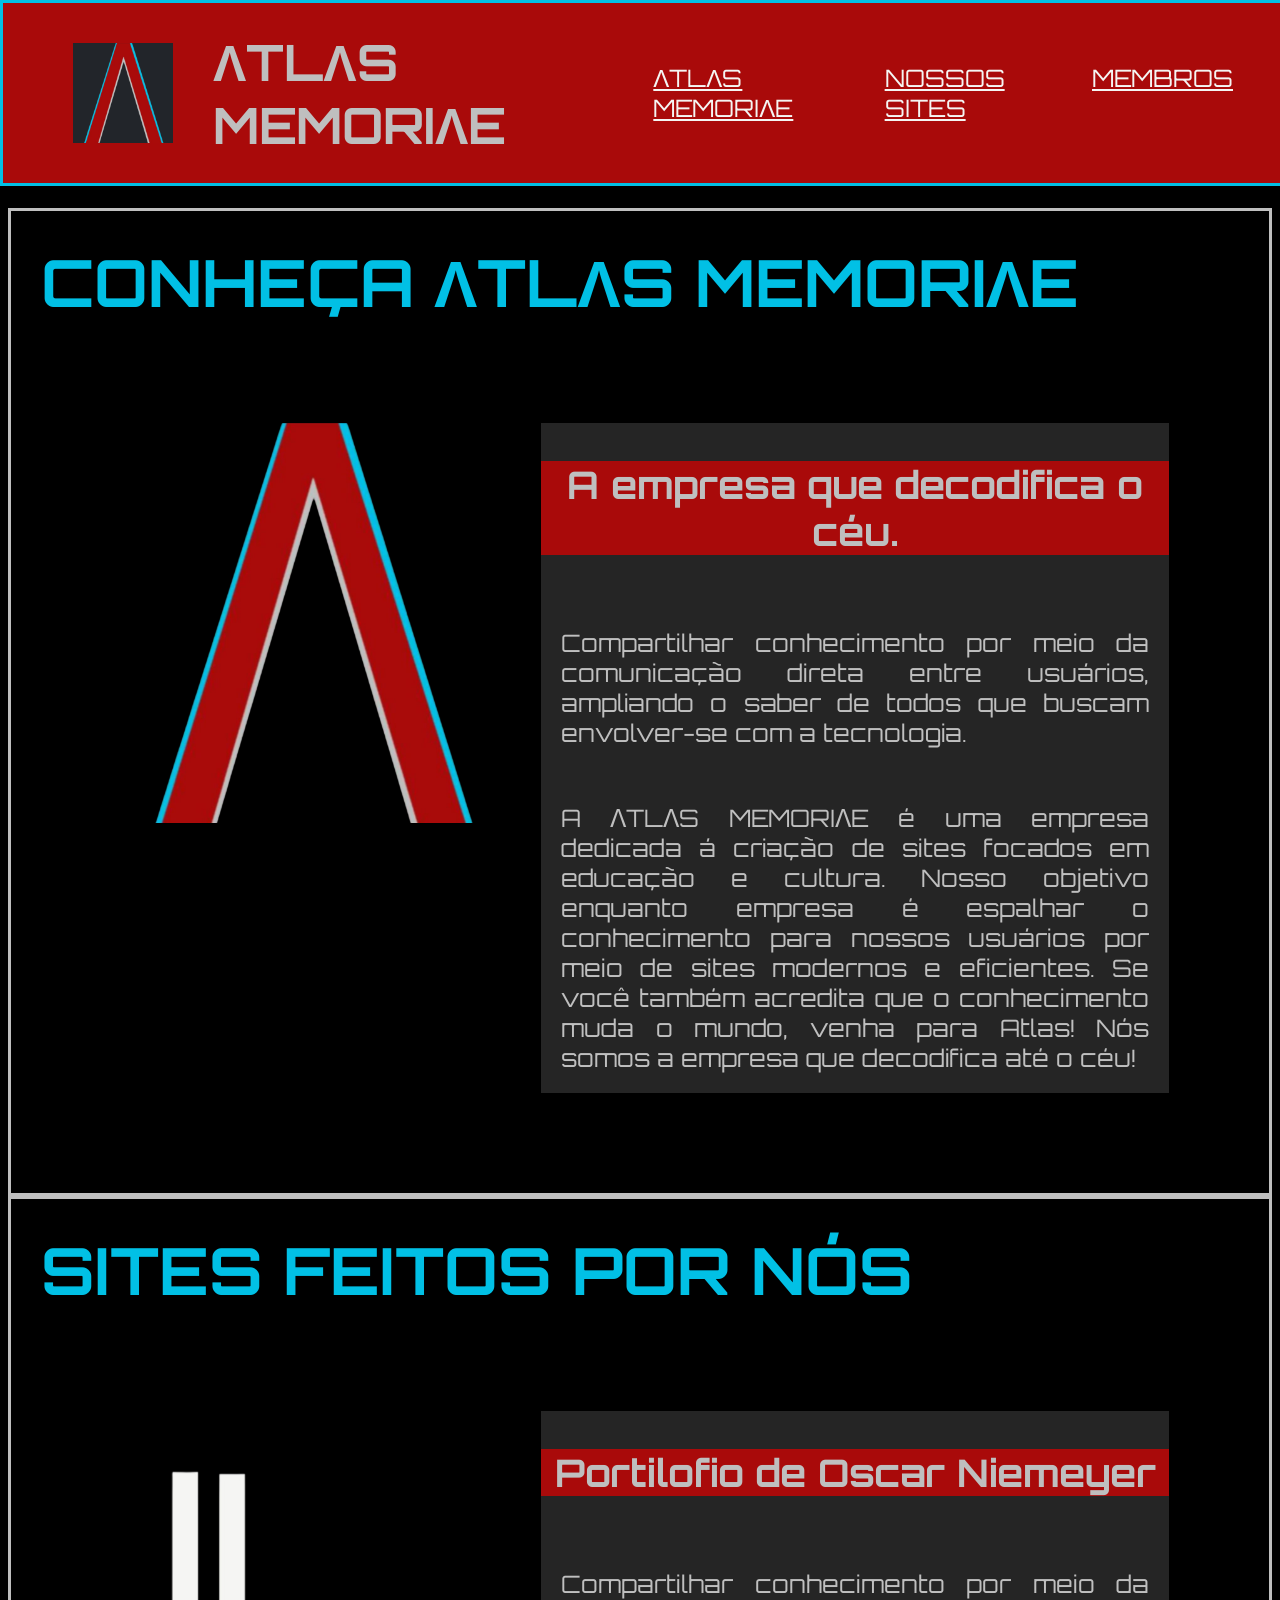
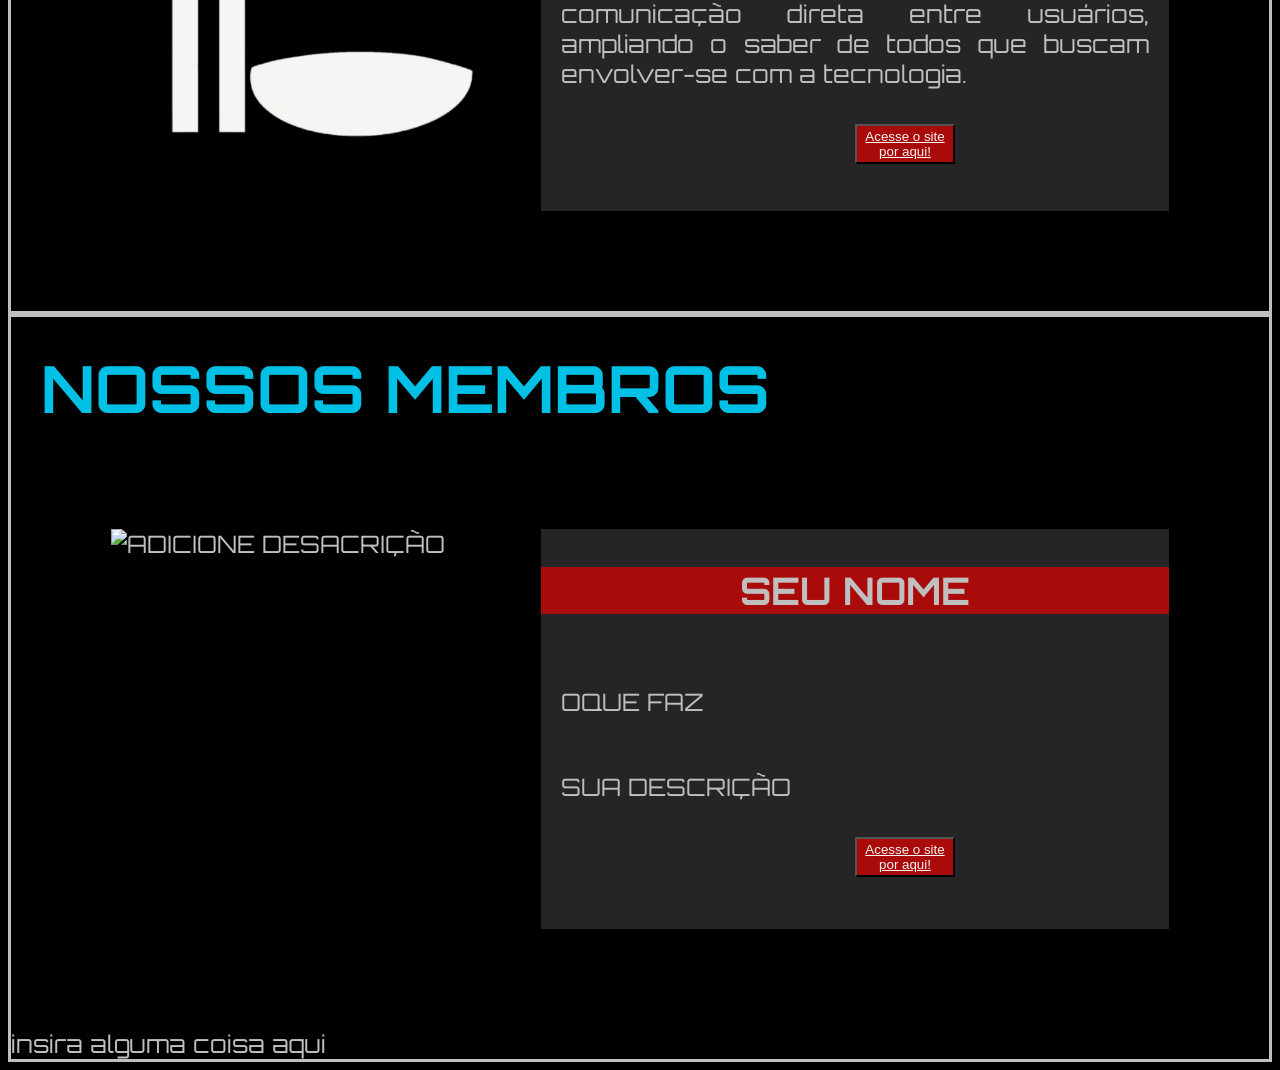
==== index.html @ 895c1627 "Add files via upload" ====
<!DOCTYPE html>
<html lang="en">
<head>

    <meta charset="UTF-8">
    <meta name="viewport" content="width=device-width, initial-scale=1.0">
    <title>ꓥTLꓥS MEMORIꓥE</title>
    <link  rel="icon" href="logo/logoaltas.jpeg">
    <link rel="stylesheet" href="style.css">
        <link rel="stylesheet" href="css/atlas.css">
        <link rel="stylesheet" href="css/sites.css">
        <link rel="stylesheet" href="css/membros.css">

</head>

<body id="empresa">

        <div class="navegacao">
            <header class="atlas">
                <div class="attlas">
                    <img class="logo" src="logo/logoaltas.jpeg" alt="Logo da empresa de criação de sites Atlas Memoriae">
                    <h1>ΛTLΛS MEMORIΛE</h1>
                </div>
                    <nav id="navegacao-atlas-id">
                        <a href="#conheca">ΛTLΛS MEMORIΛE</a>
                        <a href="#sites">NOSSOS SITES</a>
                        <a href="#membros">MEMBROS</a>
                    </nav>
            </header>
        </div>

    <div id="conheca" class="sobreatlas0">
          <h2>CONHEÇA ΛTLΛS MEMORIΛE</h2>

            <div class="sobreatlas1">
                <img class="logo2" src="logo/logoaltas-png.png" alt="Logo da nossa empresa, Atlas Memoriae.">
            <div class="sobreatlas2">
                    <h3 id="slogan"> A empresa que decodifica o céu.</h3>
                    <p> Compartilhar conhecimento por meio da comunicação direta entre usuários, ampliando o saber de todos que buscam envolver-se com a tecnologia.</p>
                <p  id="apresentacao"class="descricao">A ꓥTLꓥS MEMORIꓥE é uma empresa dedicada á criação de sites focados em educação e cultura. Nosso objetivo enquanto empresa é espalhar o conhecimento para nossos usuários por meio de sites modernos e eficientes. Se você também acredita que o conhecimento muda o mundo, venha para Atlas! Nós somos a empresa que decodifica até o céu! </p>
            </div>
                </div>
    </div>
    
     <div id="sites" class="sobrenossites0">
          <h2>SITES FEITOS POR NÓS</h2>

            <div class="sobrenossites1">
                <img class="foto-site-Oscar-Niemeyer-Portfolio" src="sites/Portilofio de Oscar Niemeyer.png" alt="Logo do site do Portilofio de Oscar Niemeyer">
            <div class="sobrenossites2">
                    <h3 id="slogan">Portilofio de Oscar Niemeyer</h3>
                    <p> Compartilhar conhecimento por meio da comunicação direta entre usuários, ampliando o saber de todos que buscam envolver-se com a tecnologia.</p>
               <button  type="button"><a href="https://5thauany.github.io/Oscar-Niemeyer-Portfolio/">Acesse o site por aqui!</a> </button> 
            </div>
                </div>
    </div>


    <div id="membros" class="sobrenossosmembros0">
          <h2>NOSSOS MEMBROS</h2>

<!--Copie e cole para fazer a sua parte-->
            <div class="sobrenossosmembros1">
                <img class="foto-membro" src=" ADICIONE SUA FOTO" alt="ADICIONE DESACRIÇÃO">
            <div class="sobrenossosmembros2">
                    <h3>SEU NOME</h3>
                    <p>OQUE FAZ</p>
                    <p> SUA DESCRIÇÃO </p>
               <button  type="button"><a href="https://5thauany.github.io/Oscar-Niemeyer-Portfolio/">Acesse o site por aqui!</a> </button> 
            </div>
<!--Copie e cole para fazer a sua parte-->

    
    
                </div>


        <footer> insira alguma coisa aqui</footer>
</body>
</html>
---- style.css ----
@import url('https://fonts.googleapis.com/css2?family=Orbitron:wght@400..900&family=Smythe&display=swap');

header
    {
        background-color: #a90a0aff;
        height: 180px;
        position: fixed;
        top: 0;
        left: 0;
        width: 100%;
        display: flex;
        justify-content: space-between;
        align-items: center;
        border: solid #01c0e5ff;
    }

h1 {
    text-align: left;
    font-size: 50px;
    padding: 10px 15px 10px 20px;
    width: fit-content;
}

h2
    {
        margin: 30px;
    }

nav 
    {
        display: flex;
        gap: 30px;
        margin-right: 50px;
    }
    
body

    {
        font-family: "Orbitron", sans-serif;
        background-color: rgb(0, 0, 0);
        color: #bfbfbfff;
        font-style: normal;
        font-size:x-large;
        padding-top: 200px; /*padding é a propriedade que define o espaçamento interno de um elemento. Ele cria uma área de preenchimento entre o conteúdo (como texto ou imagem) e a borda desse elemento */
    }


.membros-de-atlas
    {
        display: flex;
        padding: 25px; 
    }
h2
    {
        font-size: 65px;
        color: #01c0e5ff;
    }
p
    {
        margin: 20px;
        text-align: justify;
    }
a:link
    {
        color: #F5F5F3;
    }


.logo
    {
        width: 100px; 
        margin-left: 20px;
    }

#foto-membro-id
    {
        width: 300px;
    }

.attlas
    {
        display: flex;
    align-items: center;
    gap: 20px;
    margin-left: 50px;
    }
---- css/atlas.css ----
.sobreatlas0
    {
        border: solid #bfbfbfff;
         margin: 0 px;
         background-image:  linear-gradient(rgba(0, 0, 0, 0.7)), url("../fundo/GIFATLAS.gif");
        background-repeat: no-repeat;
            background-attachment: fixed;
            background-size: cover;
    }

.sobreatlas1
    {
        display: flex;       
        flex-wrap: wrap; 
        gap: 30px;              
        margin-bottom: 50px;
        margin: 80px;
        padding: 20px;
    }

.sobreatlas2
    {
        display: flex;
        flex-direction: column; /* Força um texto para baixo do outro */
        gap: 15px;             /* Cria um espaço entre os parágrafos */
        flex: 1;               /* Faz os textos preencherem o resto da largura */
        background-color: #252525ff;
    }


.logo2
    {
        width: 400px;
        height: 400px;
    }
---- css/sites.css ----
.sobrenossites0
    {
        border: solid #bfbfbfff;
         margin: 0 px;
         background-image:  linear-gradient(rgba(0, 0, 0, 0.7)), url("../fundo/gifatlas4.gif");
        background-repeat: no-repeat;
            background-attachment: fixed;
            background-size: cover;
    }

.sobrenossites1
    {
        display: flex;       
        flex-wrap: wrap; 
        gap: 30px;              
        margin-bottom: 50px;
        margin: 80px;
        padding: 20px;
    }

.sobrenossites2
    {
        display: flex;
        flex-direction: column; /* Força um texto para baixo do outro */
        gap: 15px;             /* Cria um espaço entre os parágrafos */
        flex: 1;               /* Faz os textos preencherem o resto da largura */
        background-color: #252525ff;
    }

.foto-site-Oscar-Niemeyer-Portfolio
    {
        width: 400px;
        height: 400px;
    }

h3
    {
        text-align: center;
        background-color: #a90a0aff;
        font-size: 38px;
    }

button
    {
        width: 100px;
        height: 40px;
        background-color: #a90a0aff;
        margin-left: 50%;
        margin-left: 50%;
    }
---- css/membros.css ----
.sobrenossosmembros0
    {
        border: solid #bfbfbfff;
         margin: 0 px;
         background-image:  linear-gradient(rgba(0, 0, 0, 0.7)), url("../fundo/gifatlas4.gif");
        background-repeat: no-repeat;
            background-attachment: fixed;
            background-size: cover;
    }

.sobrenossosmembros1
    {
        display: flex;       
        flex-wrap: wrap; 
        gap: 30px;              
        margin-bottom: 50px;
        margin: 80px;
        padding: 20px;
    }

.sobrenossosmembros2
    {
        display: flex;
        flex-direction: column; /* Força um texto para baixo do outro */
        gap: 15px;             /* Cria um espaço entre os parágrafos */
        flex: 1;               /* Faz os textos preencherem o resto da largura */
        background-color: #252525ff;
    }

.foto-membro
    {
        width: 400px;
        height: 400px;
    }

h3
    {
        text-align: center;
        background-color: #a90a0aff;
        font-size: 38px;
    }

button
    {
        width: 100px;
        height: 40px;
        background-color: #a90a0aff;
        margin-left: 50%;
        margin-left: 50%;
    }
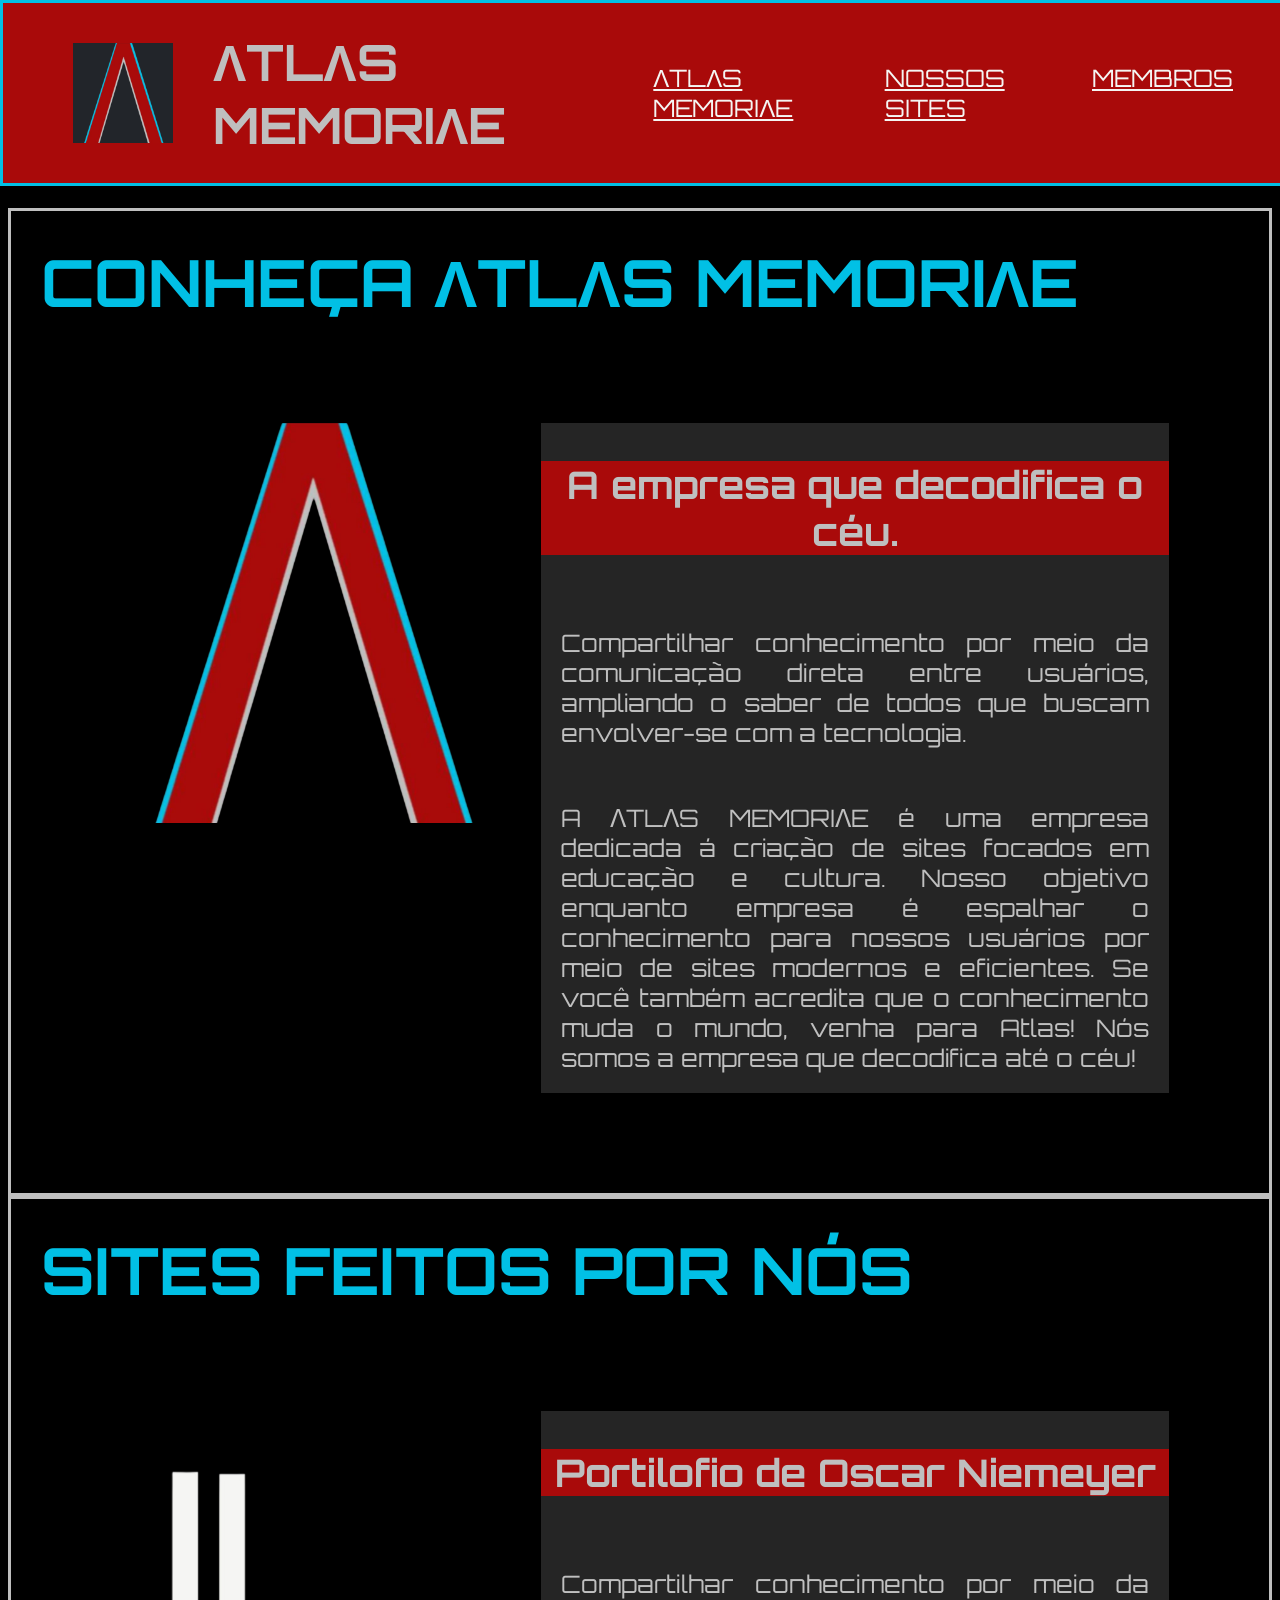
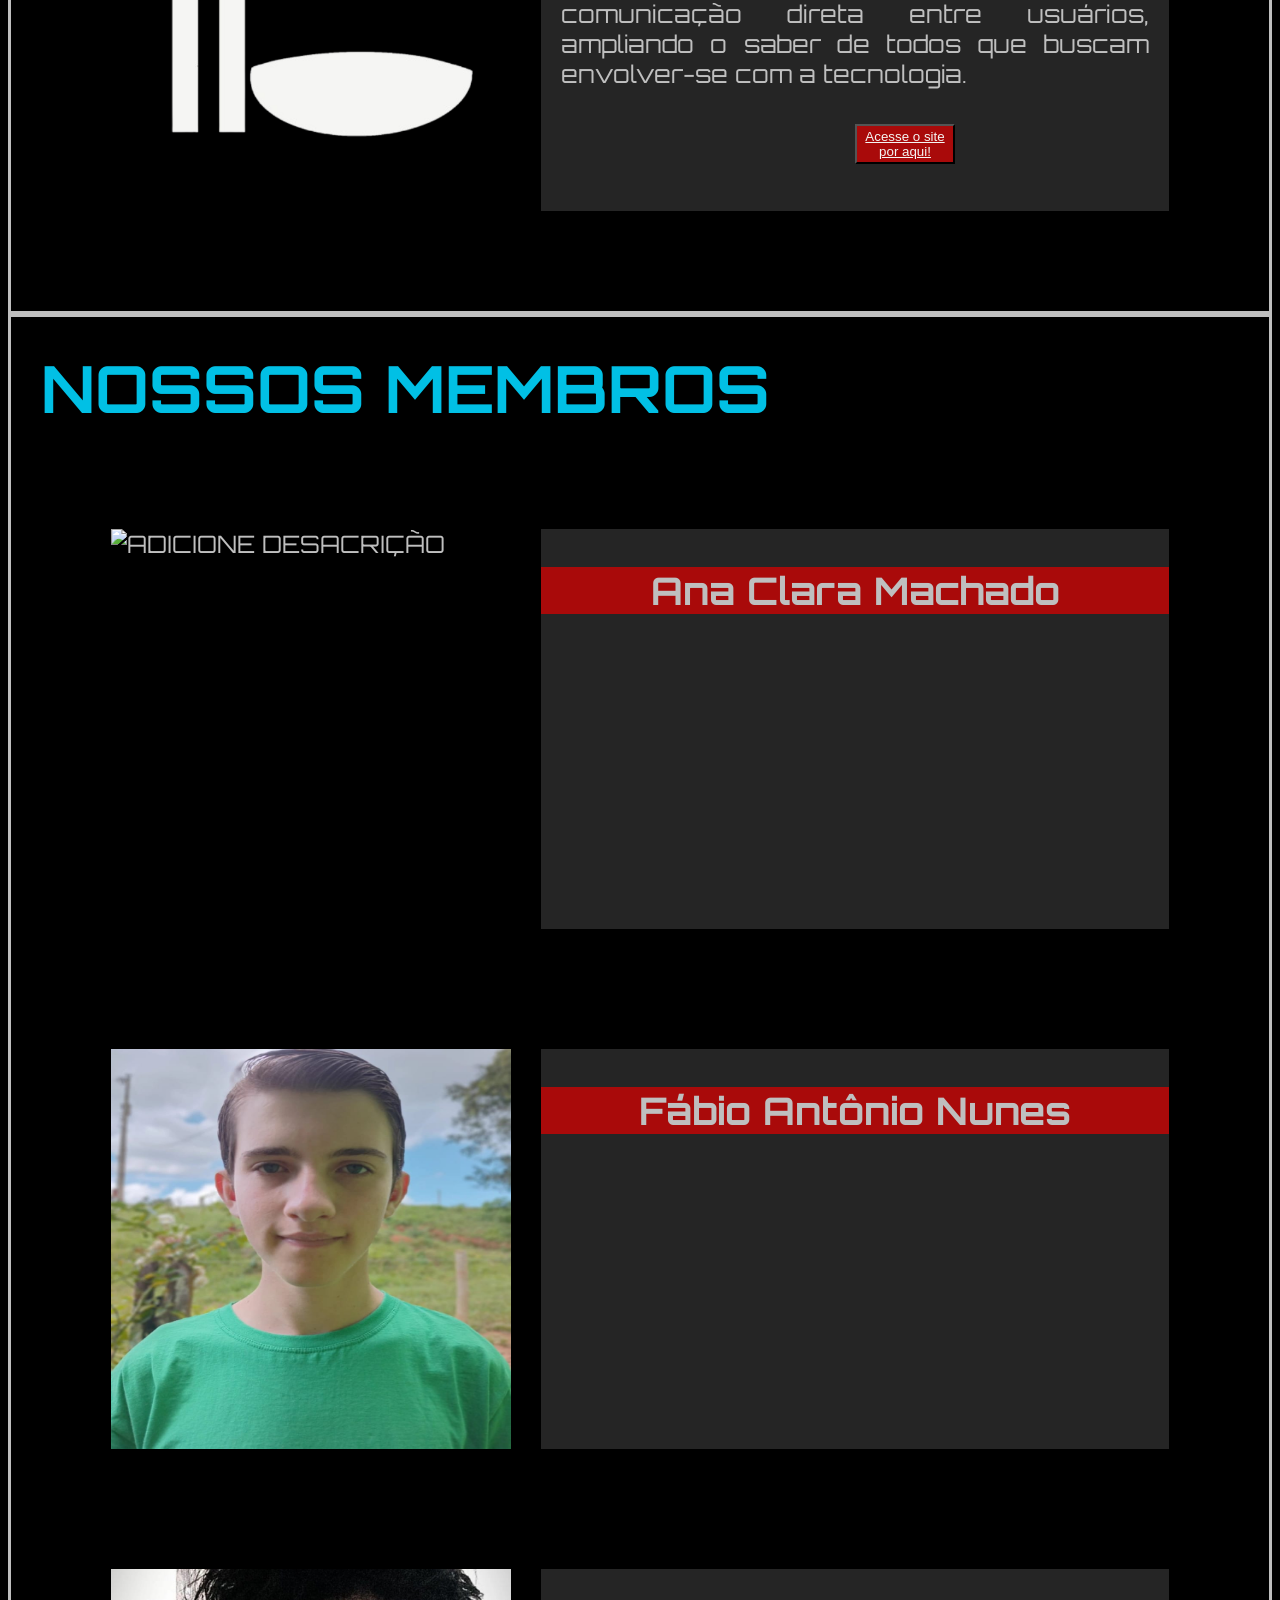
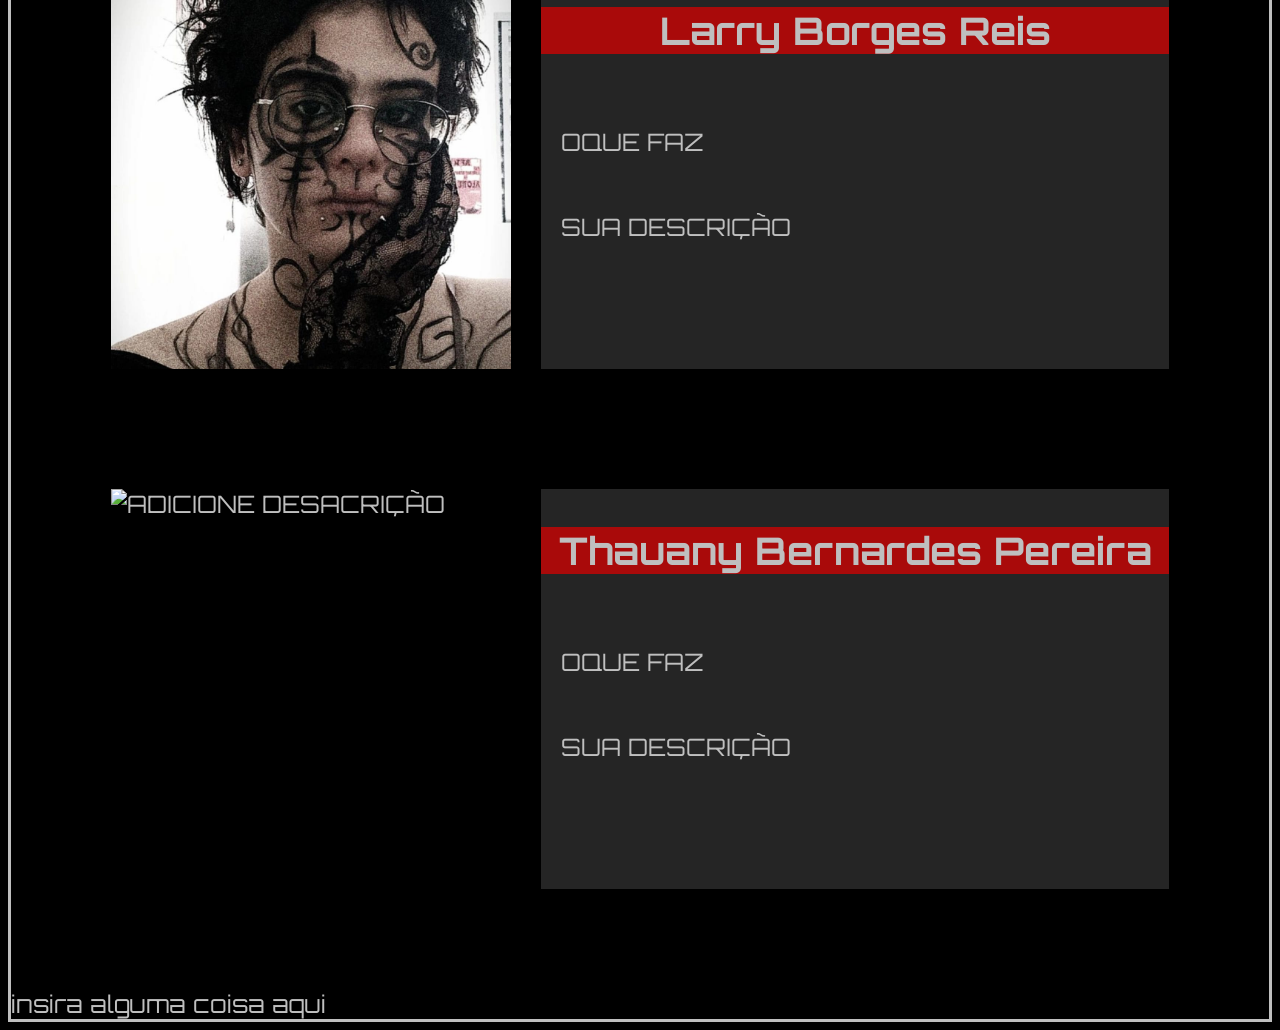
==== commit f9169c66: "Add files via upload" ====
--- a/index.html
+++ b/index.html
@@ -59,21 +59,49 @@
     <div id="membros" class="sobrenossosmembros0">
           <h2>NOSSOS MEMBROS</h2>
 
-<!--Copie e cole para fazer a sua parte-->
+
             <div class="sobrenossosmembros1">
                 <img class="foto-membro" src=" ADICIONE SUA FOTO" alt="ADICIONE DESACRIÇÃO">
             <div class="sobrenossosmembros2">
-                    <h3>SEU NOME</h3>
+                    <h3>Ana Clara Machado</h3>
+                    <p></p>
+                    <p>  </p>
+               
+            </div>
+
+                </div>
+                
+                        <div class="sobrenossosmembros1">
+                <img class="foto-membro" src="Membros/fabio.jpeg" alt="ADICIONE DESACRIÇÃO">
+            <div class="sobrenossosmembros2">
+                    <h3>Fábio Antônio Nunes</h3>
+                    <p></p>
+                    <p>  </p>
+                
+            </div>
+
+                </div>
+
+                            <div class="sobrenossosmembros1">
+                <img class="foto-membro" src="Membros/larry.jpeg" alt="ADICIONE DESACRIÇÃO">
+            <div class="sobrenossosmembros2">
+                    <h3>Larry Borges Reis</h3>
                     <p>OQUE FAZ</p>
                     <p> SUA DESCRIÇÃO </p>
-               <button  type="button"><a href="https://5thauany.github.io/Oscar-Niemeyer-Portfolio/">Acesse o site por aqui!</a> </button> 
+               
             </div>
-<!--Copie e cole para fazer a sua parte-->
 
-    
-    
                 </div>
 
+                            <div class="sobrenossosmembros1">
+                <img class="foto-membro" src="" alt="ADICIONE DESACRIÇÃO">
+            <div class="sobrenossosmembros2">
+                    <h3>Thauany Bernardes Pereira</h3>
+                    <p>OQUE FAZ</p>
+                    <p> SUA DESCRIÇÃO </p>
+            </div>
+
+                </div>
 
         <footer> insira alguma coisa aqui</footer>
 </body>
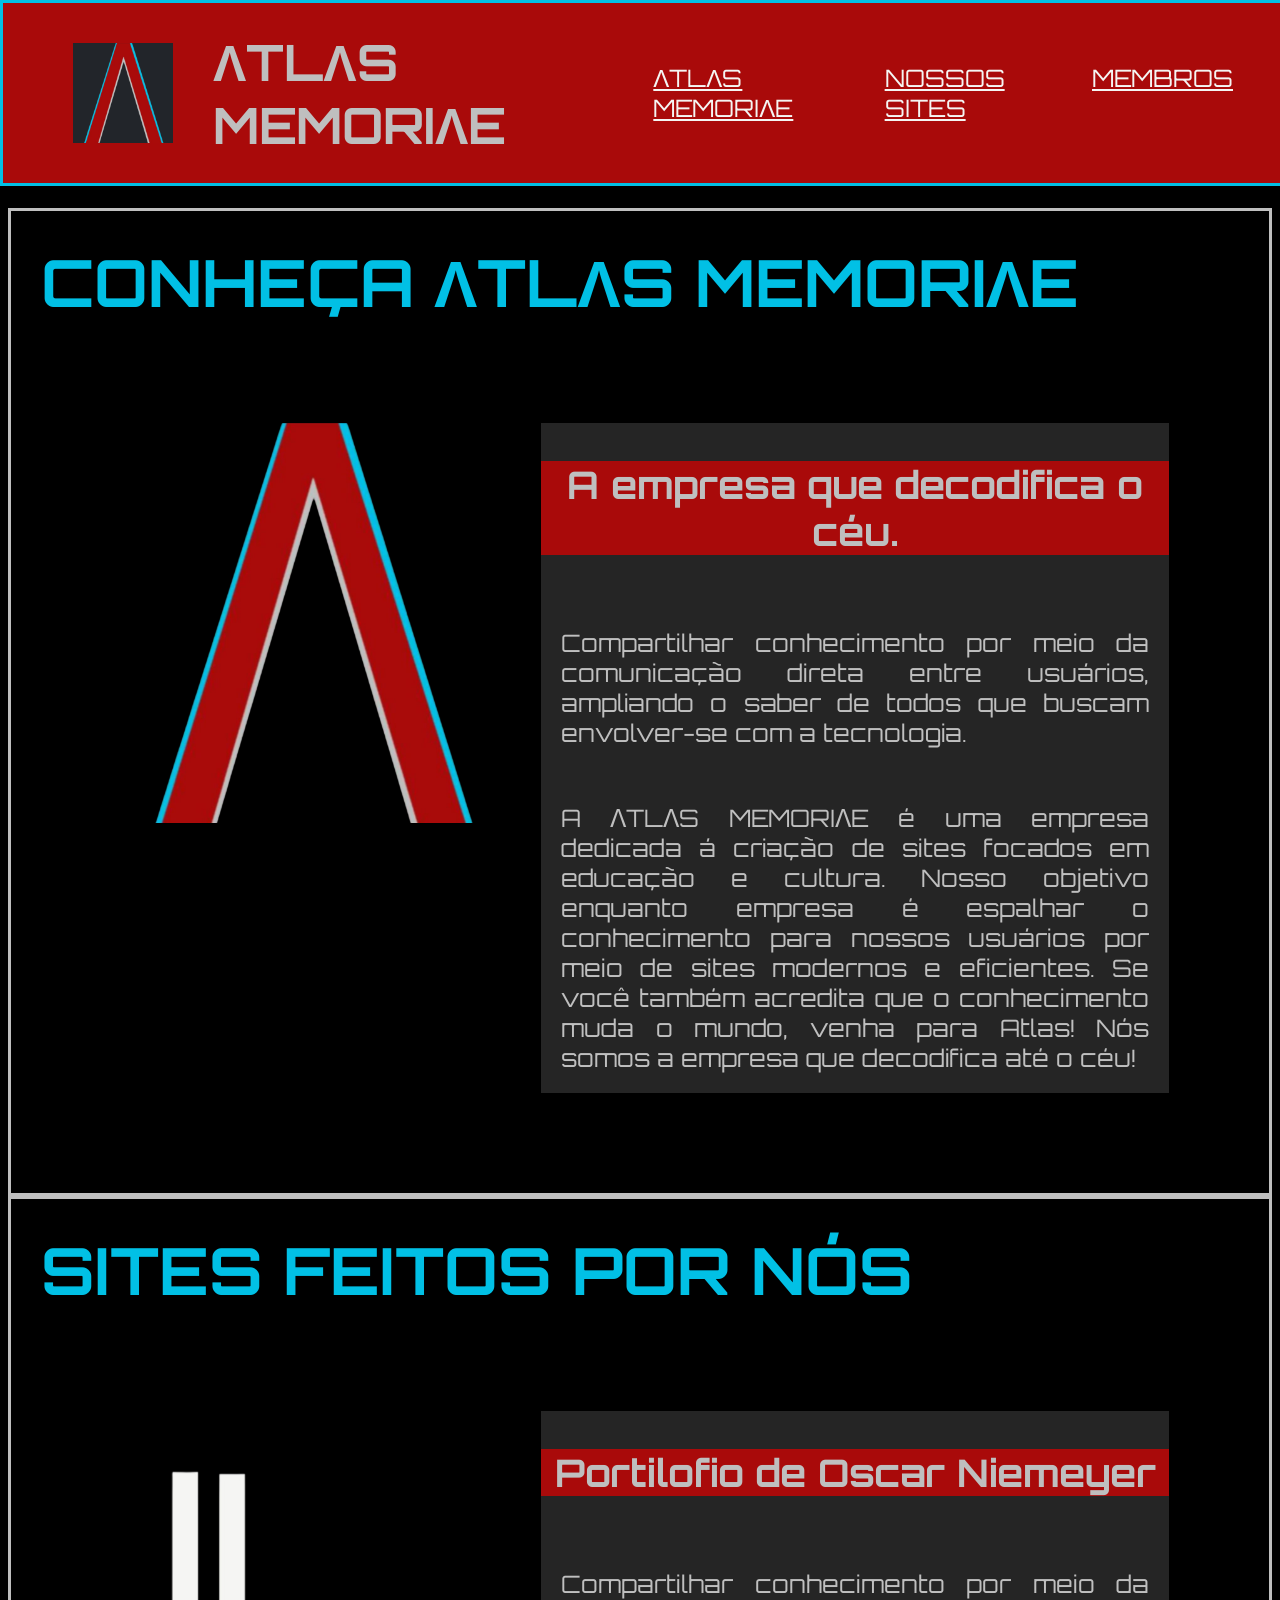
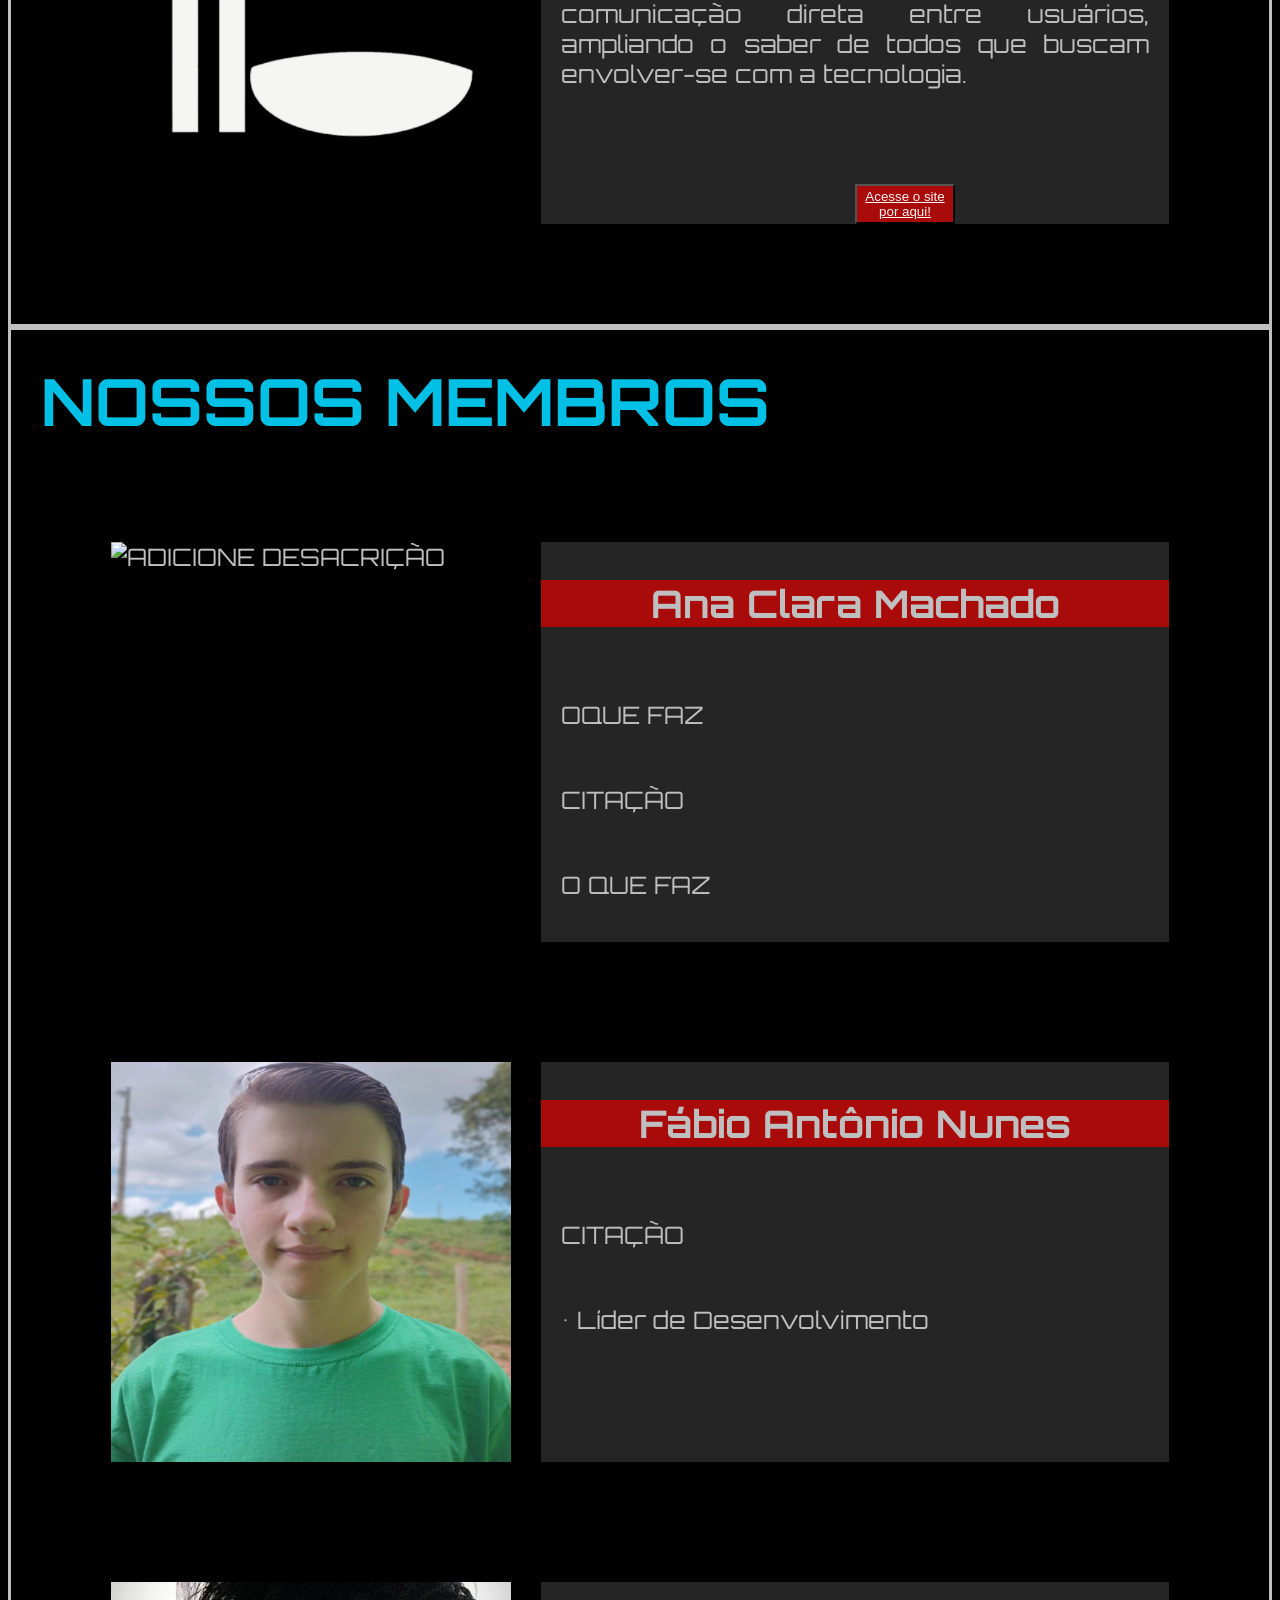
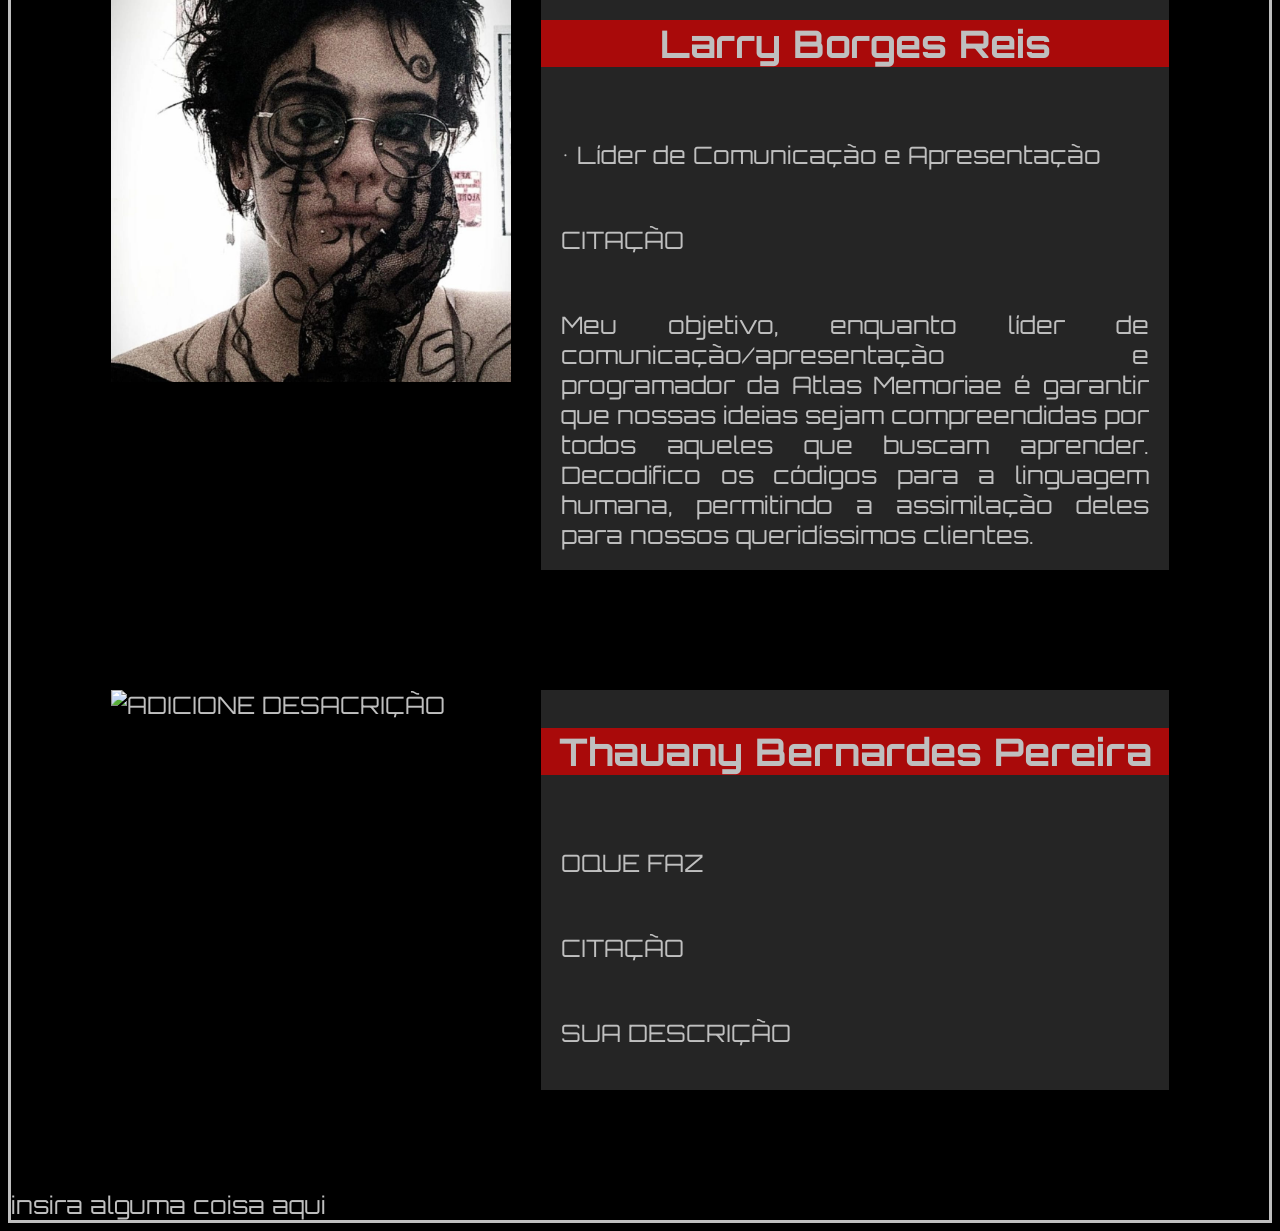
==== commit 0dcc39eb: "Add files via upload" ====
--- a/index.html
+++ b/index.html
@@ -64,8 +64,9 @@
                 <img class="foto-membro" src=" ADICIONE SUA FOTO" alt="ADICIONE DESACRIÇÃO">
             <div class="sobrenossosmembros2">
                     <h3>Ana Clara Machado</h3>
-                    <p></p>
-                    <p>  </p>
+                    <p> OQUE FAZ</p>
+                    <p>CITAÇÃO</p>
+                    <p> O QUE FAZ </p>
                
             </div>
 
@@ -75,7 +76,8 @@
                 <img class="foto-membro" src="Membros/fabio.jpeg" alt="ADICIONE DESACRIÇÃO">
             <div class="sobrenossosmembros2">
                     <h3>Fábio Antônio Nunes</h3>
-                    <p></p>
+                    <p> CITAÇÃO</p>
+                    <p>• Líder de Desenvolvimento</p>
                     <p>  </p>
                 
             </div>
@@ -86,8 +88,9 @@
                 <img class="foto-membro" src="Membros/larry.jpeg" alt="ADICIONE DESACRIÇÃO">
             <div class="sobrenossosmembros2">
                     <h3>Larry Borges Reis</h3>
-                    <p>OQUE FAZ</p>
-                    <p> SUA DESCRIÇÃO </p>
+                    <p> •  Líder de Comunicação  e Apresentação</p>
+                    <p>CITAÇÃO</p>
+                    <p> Meu objetivo, enquanto líder de comunicação/apresentação e programador da Atlas Memoriae é garantir que nossas ideias sejam compreendidas por todos aqueles que buscam aprender. Decodifico os códigos para a linguagem humana, permitindo a assimilação deles para nossos queridíssimos clientes.  </p>
                
             </div>
 
@@ -98,6 +101,7 @@
             <div class="sobrenossosmembros2">
                     <h3>Thauany Bernardes Pereira</h3>
                     <p>OQUE FAZ</p>
+                    <p> CITAÇÃO</p>
                     <p> SUA DESCRIÇÃO </p>
             </div>
 
--- a/style.css
+++ b/style.css
@@ -83,4 +83,8 @@
     align-items: center;
     gap: 20px;
     margin-left: 50px;
+    }
+
+    button{
+        margin-top: 60px;
     }
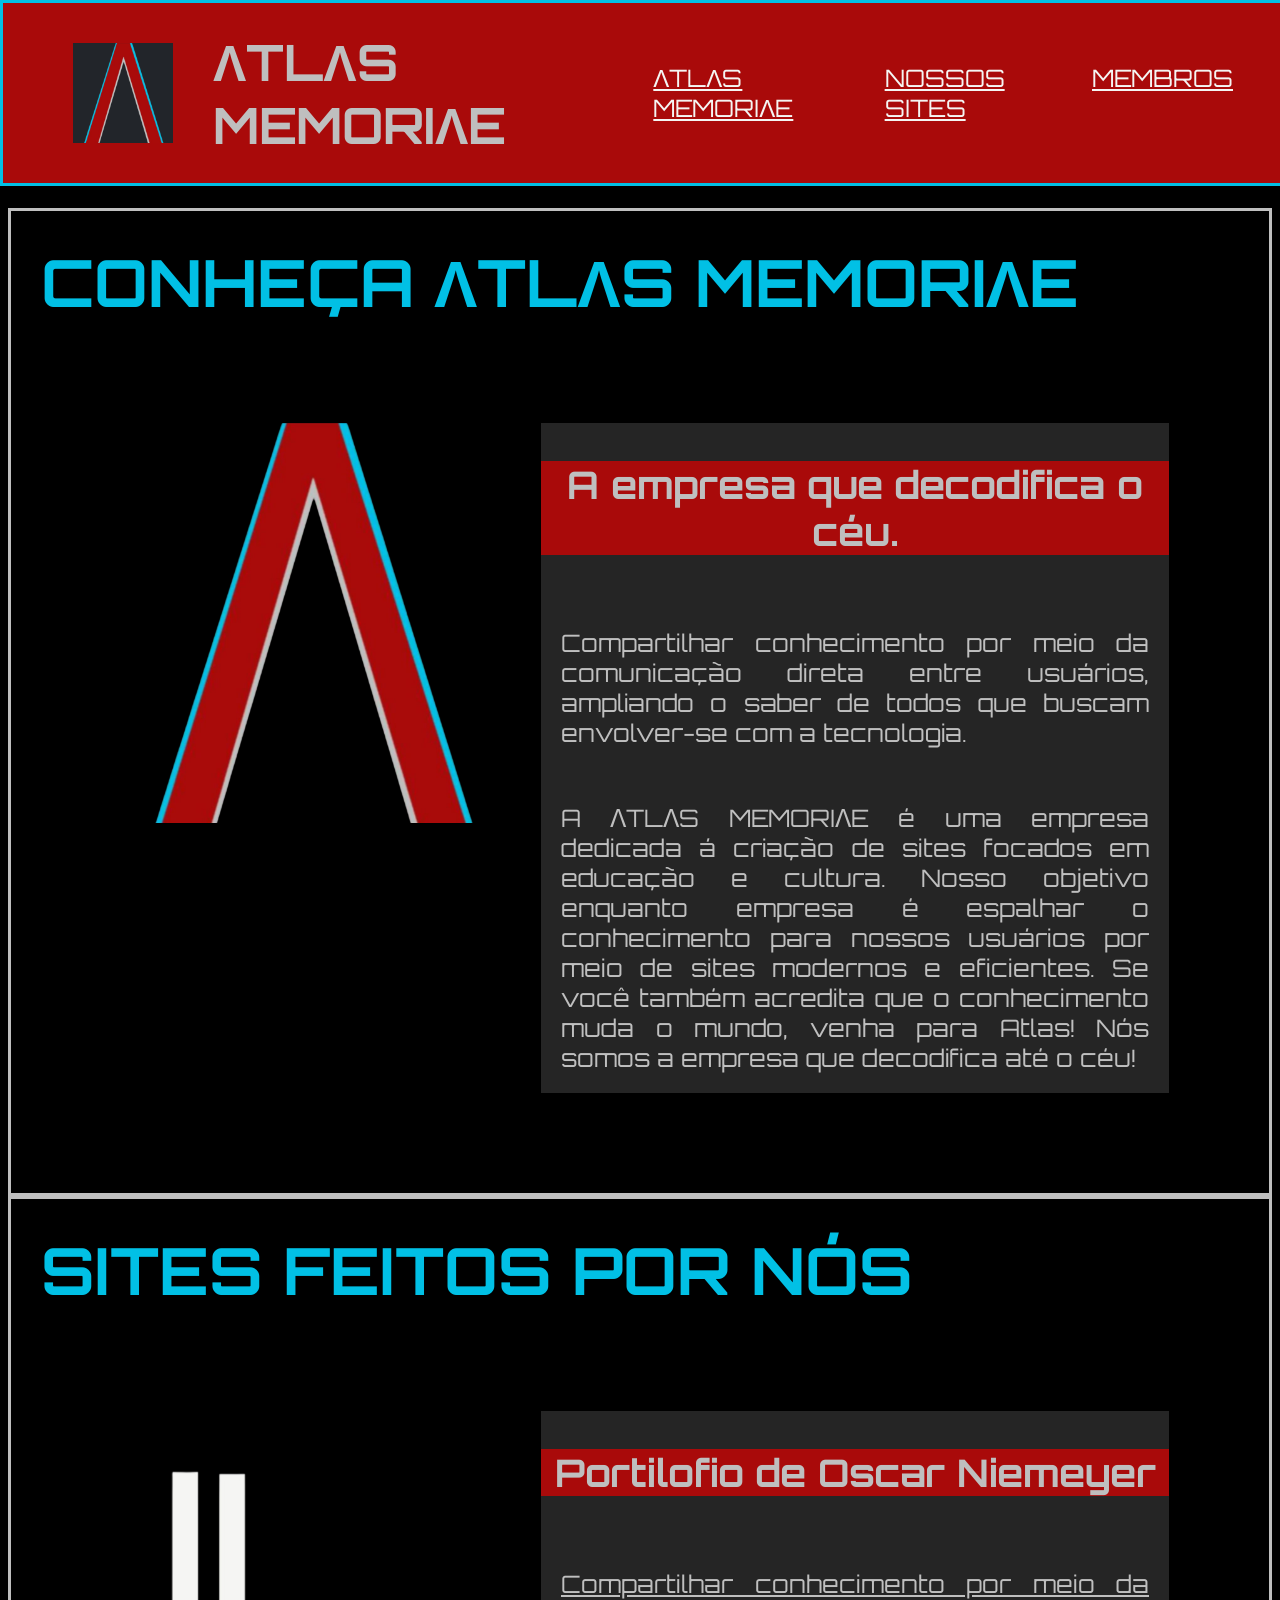
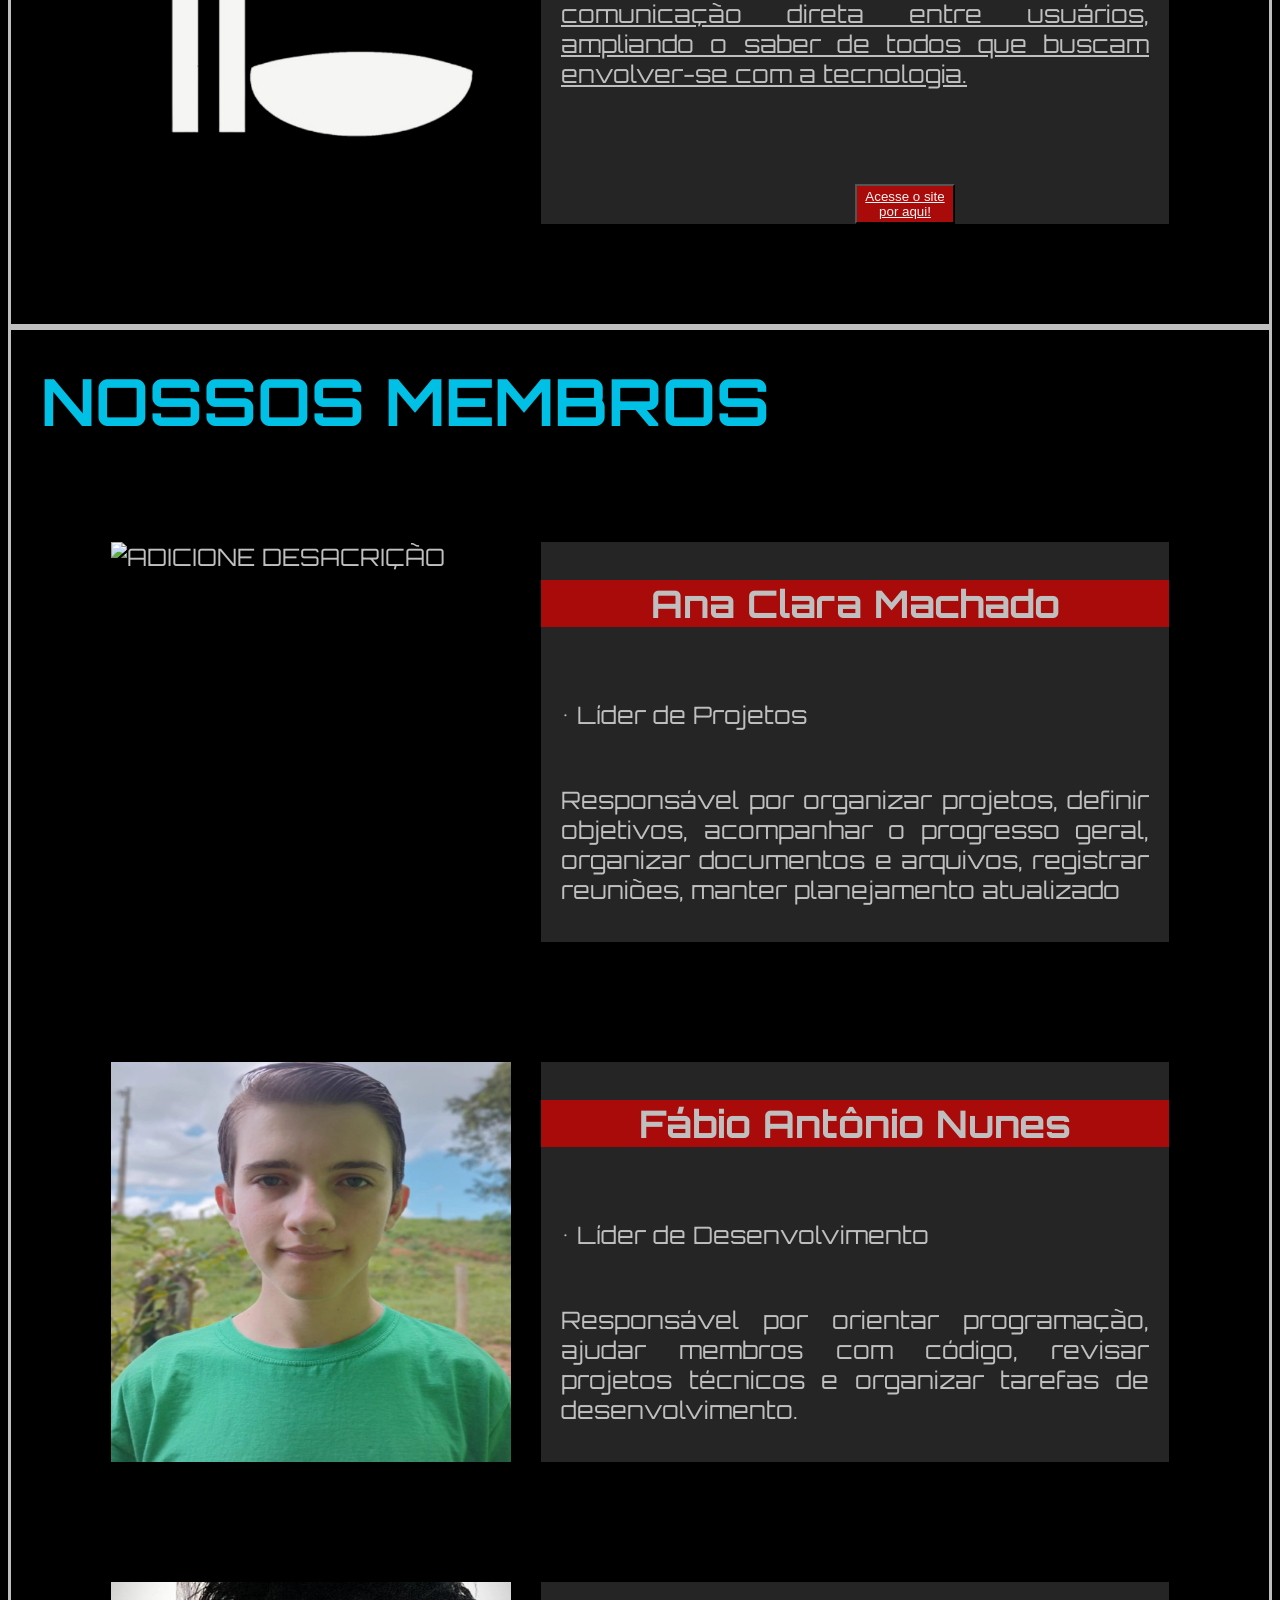
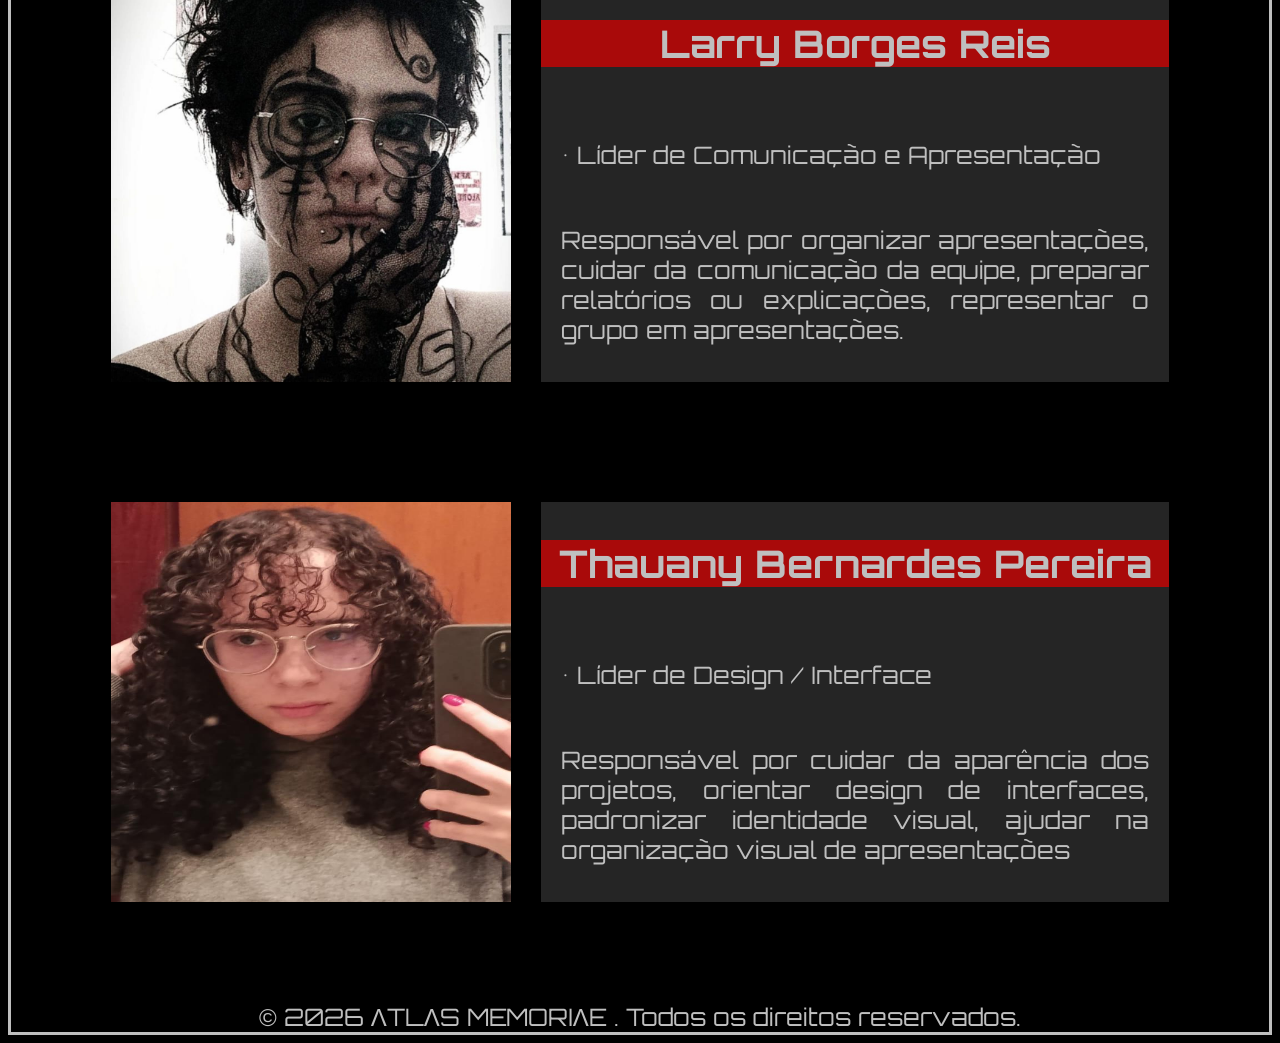
==== commit db30a009: "Add files via upload" ====
--- a/index.html
+++ b/index.html
@@ -49,7 +49,7 @@
                 <img class="foto-site-Oscar-Niemeyer-Portfolio" src="sites/Portilofio de Oscar Niemeyer.png" alt="Logo do site do Portilofio de Oscar Niemeyer">
             <div class="sobrenossites2">
                     <h3 id="slogan">Portilofio de Oscar Niemeyer</h3>
-                    <p> Compartilhar conhecimento por meio da comunicação direta entre usuários, ampliando o saber de todos que buscam envolver-se com a tecnologia.</p>
+                    <p class="citacao"> Compartilhar conhecimento por meio da comunicação direta entre usuários, ampliando o saber de todos que buscam envolver-se com a tecnologia.</p>
                <button  type="button"><a href="https://5thauany.github.io/Oscar-Niemeyer-Portfolio/">Acesse o site por aqui!</a> </button> 
             </div>
                 </div>
@@ -61,12 +61,11 @@
 
 
             <div class="sobrenossosmembros1">
-                <img class="foto-membro" src=" ADICIONE SUA FOTO" alt="ADICIONE DESACRIÇÃO">
+                <img class="foto-membro" src="Membros/ana clara.jpeg." alt="ADICIONE DESACRIÇÃO">
             <div class="sobrenossosmembros2">
                     <h3>Ana Clara Machado</h3>
-                    <p> OQUE FAZ</p>
-                    <p>CITAÇÃO</p>
-                    <p> O QUE FAZ </p>
+                    <p> • Líder de Projetos</p>
+                    <p> Responsável por organizar projetos, definir objetivos, acompanhar o progresso geral, organizar documentos e arquivos, registrar reuniões, manter planejamento atualizado</p>
                
             </div>
 
@@ -76,9 +75,8 @@
                 <img class="foto-membro" src="Membros/fabio.jpeg" alt="ADICIONE DESACRIÇÃO">
             <div class="sobrenossosmembros2">
                     <h3>Fábio Antônio Nunes</h3>
-                    <p> CITAÇÃO</p>
-                    <p>• Líder de Desenvolvimento</p>
-                    <p>  </p>
+                    <p> • Líder de Desenvolvimento</p>
+                    <p> Responsável por orientar programação, ajudar membros com código, revisar projetos técnicos e organizar tarefas de desenvolvimento. </p>
                 
             </div>
 
@@ -89,24 +87,22 @@
             <div class="sobrenossosmembros2">
                     <h3>Larry Borges Reis</h3>
                     <p> •  Líder de Comunicação  e Apresentação</p>
-                    <p>CITAÇÃO</p>
-                    <p> Meu objetivo, enquanto líder de comunicação/apresentação e programador da Atlas Memoriae é garantir que nossas ideias sejam compreendidas por todos aqueles que buscam aprender. Decodifico os códigos para a linguagem humana, permitindo a assimilação deles para nossos queridíssimos clientes.  </p>
+                    <p> Responsável por organizar apresentações, cuidar da comunicação da equipe, preparar relatórios ou explicações, representar o grupo em apresentações. </p>
                
             </div>
 
                 </div>
 
                             <div class="sobrenossosmembros1">
-                <img class="foto-membro" src="" alt="ADICIONE DESACRIÇÃO">
+                <img class="foto-membro" src="Membros/thauany.jpeg" alt="ADICIONE DESACRIÇÃO">
             <div class="sobrenossosmembros2">
                     <h3>Thauany Bernardes Pereira</h3>
-                    <p>OQUE FAZ</p>
-                    <p> CITAÇÃO</p>
-                    <p> SUA DESCRIÇÃO </p>
+                    <p> • Líder de Design / Interface</p>
+                    <p> Responsável por cuidar da aparência dos projetos, orientar design de interfaces, padronizar identidade visual, ajudar na organização visual de apresentações</p>
             </div>
 
                 </div>
 
-        <footer> insira alguma coisa aqui</footer>
+        <footer> © 2026 ΛTLΛS MEMORIΛE . Todos os direitos reservados.</footer>
 </body>
 </html>
--- a/style.css
+++ b/style.css
@@ -60,6 +60,8 @@
         margin: 20px;
         text-align: justify;
     }
+
+
 a:link
     {
         color: #F5F5F3;
--- a/css/atlas.css
+++ b/css/atlas.css
@@ -34,3 +34,7 @@
         height: 400px;
     }
 
+footer{
+    text-align:center;
+}
+
--- a/css/membros.css
+++ b/css/membros.css
@@ -47,4 +47,8 @@
         background-color: #a90a0aff;
         margin-left: 50%;
         margin-left: 50%;
+    }
+    
+.citacao{
+        text-decoration: underline
     }
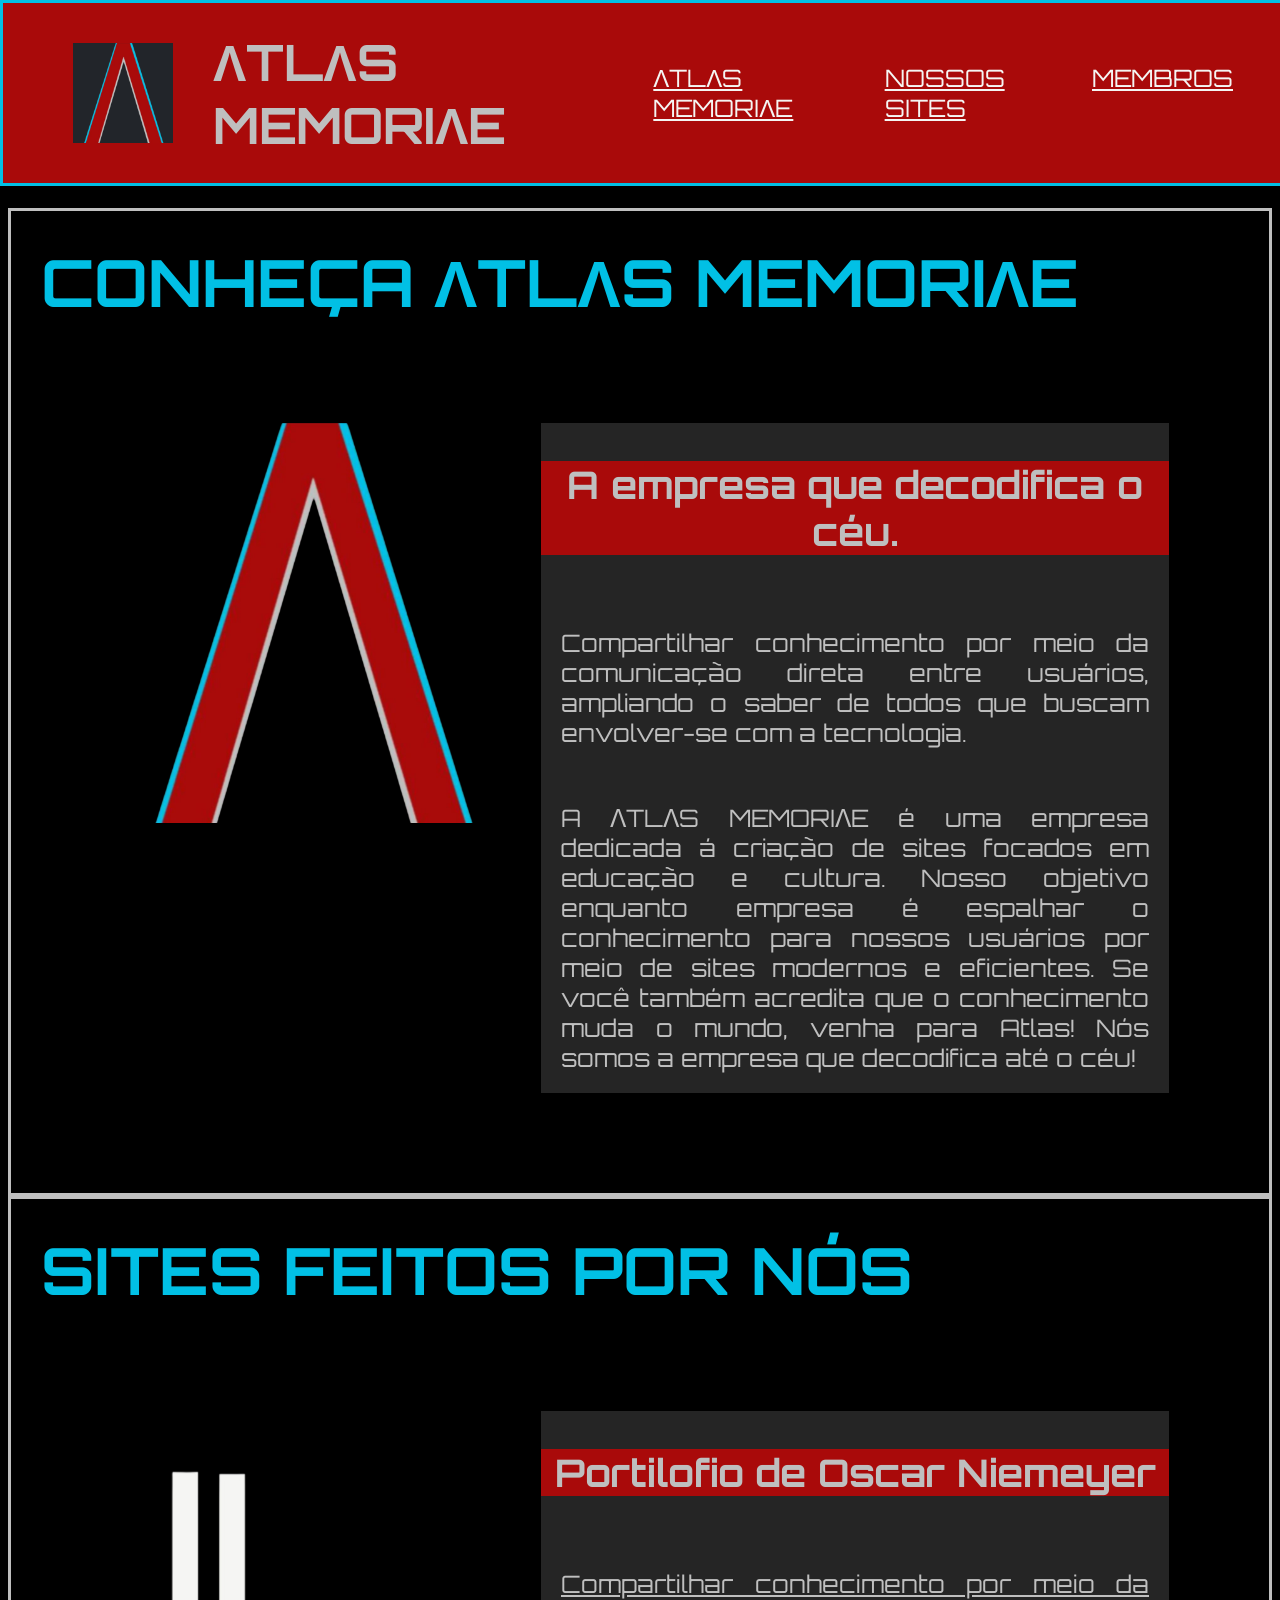
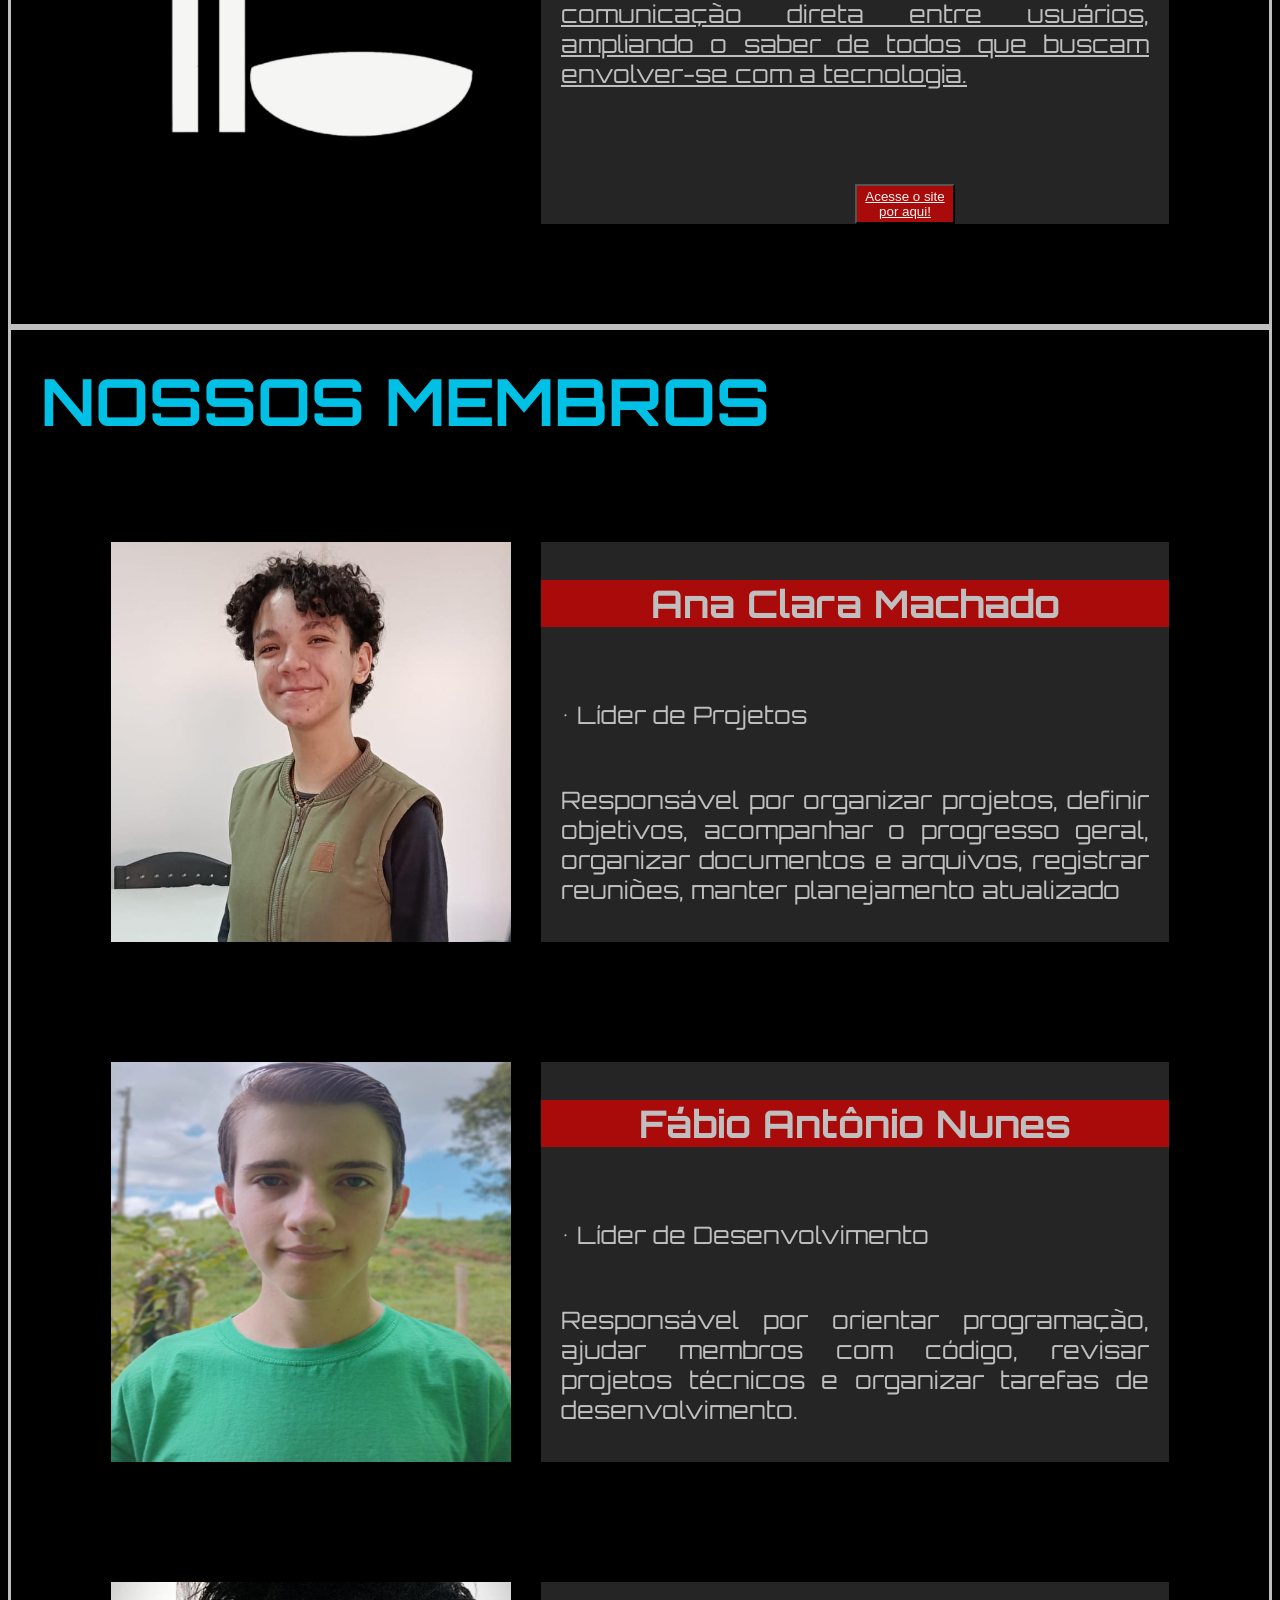
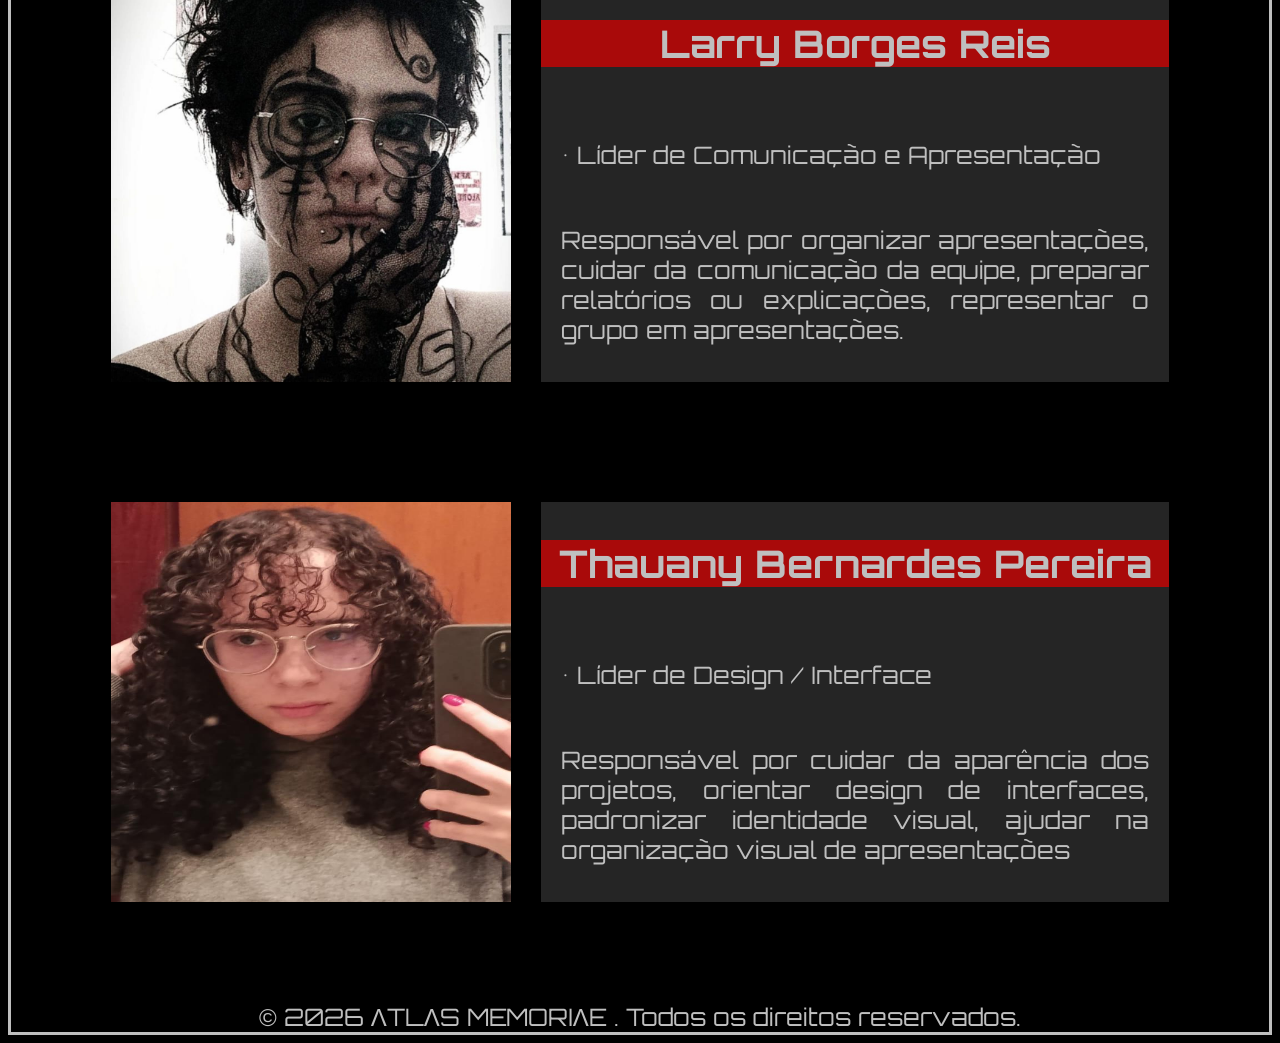
==== commit ee002aaf: "Add files via upload" ====
--- a/index.html
+++ b/index.html
@@ -61,7 +61,7 @@
 
 
             <div class="sobrenossosmembros1">
-                <img class="foto-membro" src="Membros/ana clara.jpeg." alt="ADICIONE DESACRIÇÃO">
+                <img class="foto-membro" src="Membros/ana clara.jpeg" alt="Foto de Ana Clara Machado, líder de projetos da ꓥTLꓥS MEMORIꓥE.">
             <div class="sobrenossosmembros2">
                     <h3>Ana Clara Machado</h3>
                     <p> • Líder de Projetos</p>
@@ -72,7 +72,7 @@
                 </div>
                 
                         <div class="sobrenossosmembros1">
-                <img class="foto-membro" src="Membros/fabio.jpeg" alt="ADICIONE DESACRIÇÃO">
+                <img class="foto-membro" src="Membros/fabio.jpeg" alt="Foto de Fábio Antônio Nunes, líder de desenvolimento da ꓥTLꓥS MEMORIꓥE.">
             <div class="sobrenossosmembros2">
                     <h3>Fábio Antônio Nunes</h3>
                     <p> • Líder de Desenvolvimento</p>
@@ -83,7 +83,7 @@
                 </div>
 
                             <div class="sobrenossosmembros1">
-                <img class="foto-membro" src="Membros/larry.jpeg" alt="ADICIONE DESACRIÇÃO">
+                <img class="foto-membro" src="Membros/larry.jpeg" alt="Foto de LArry Borges Reis, líder de comunicação e apresentação da ꓥTLꓥS MEMORIꓥE.">
             <div class="sobrenossosmembros2">
                     <h3>Larry Borges Reis</h3>
                     <p> •  Líder de Comunicação  e Apresentação</p>
@@ -94,7 +94,7 @@
                 </div>
 
                             <div class="sobrenossosmembros1">
-                <img class="foto-membro" src="Membros/thauany.jpeg" alt="ADICIONE DESACRIÇÃO">
+                <img class="foto-membro" src="Membros/thauany.jpeg" alt="Foto de Thauany Bernardes Pereira, líder de deisgn / interface da ꓥTLꓥS MEMORIꓥE.">
             <div class="sobrenossosmembros2">
                     <h3>Thauany Bernardes Pereira</h3>
                     <p> • Líder de Design / Interface</p>
